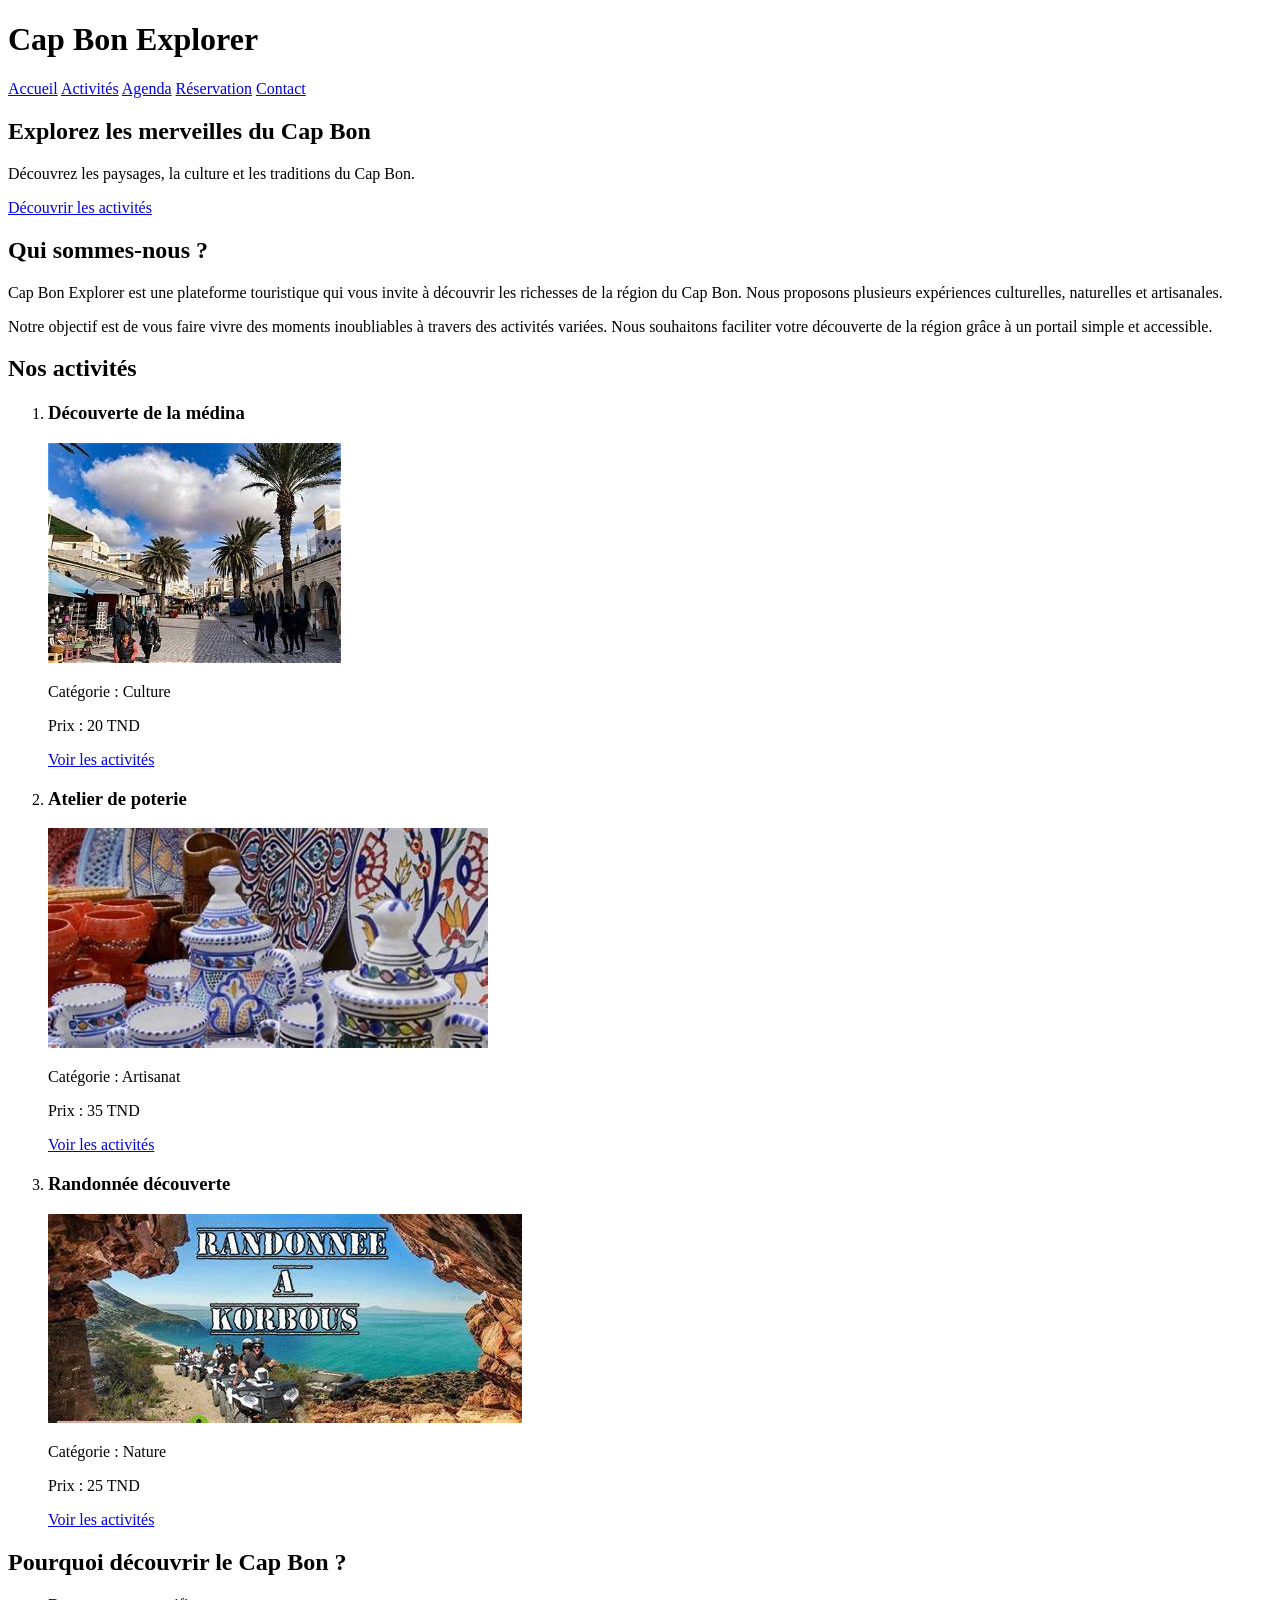
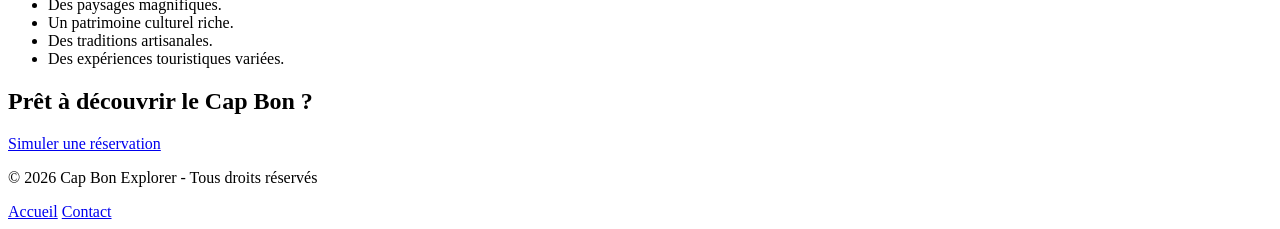
==== index.html @ 463ab06f "Initial commit" ====
<!DOCTYPE html>
<html lang="fr">
<head>
    <meta charset="UTF-8">
    <meta name="viewport" content="width=device-width, initial-scale=1.0">
    <title>Cap Bon Explorer - Accueil</title>
</head>

<body>

    <header>
        <h1>Cap Bon Explorer</h1>

        <nav>
            <a href="index.html">Accueil</a>
            <a href="activites.html">Activités</a>
            <a href="agenda.html">Agenda</a>
            <a href="reservation.html">Réservation</a>
            <a href="contact.html">Contact</a>
        </nav>
    </header>

    <main>

        <!-- Bannière -->
        <section>
            <h2>Explorez les merveilles du Cap Bon</h2>
            <p>Découvrez les paysages, la culture et les traditions du Cap Bon.</p>
            <a href="activites.html">Découvrir les activités</a>
        </section>

        <!-- Présentation -->
        <section>
            <h2>Qui sommes-nous ?</h2>

            <p>
                Cap Bon Explorer est une plateforme touristique
                qui vous invite à découvrir les richesses de la
                région du Cap Bon. Nous proposons plusieurs
                expériences culturelles, naturelles et artisanales.
            </p>

            <p>
                Notre objectif est de vous faire vivre des moments
                inoubliables à travers des activités variées.
                Nous souhaitons faciliter votre découverte de la
                région grâce à un portail simple et accessible.
            </p>
        </section>

        <!-- Activités -->
        <section>
            <h2>Nos activités</h2>
            <ol>
    <li>
        <article>
            <h3>Découverte de la médina</h3>
            <img src="images/medina.jpg" alt="Médina de Nabeul">
            <p>Catégorie : Culture</p>
            <p>Prix : 20 TND</p>
            <a href="activites.html">Voir les activités</a>
        </article>
    </li>

    <li>
        <article>
            <h3>Atelier de poterie</h3>
            <img src="images/poterie.jpg" alt="Atelier de poterie">
            <p>Catégorie : Artisanat</p>
            <p>Prix : 35 TND</p>
            <a href="activites.html">Voir les activités</a>
        </article>
    </li>

    <li>
        <article>
            <h3>Randonnée découverte</h3>
            <img src="images/randonnee.jpg" alt="Randonnée">
            <p>Catégorie : Nature</p>
            <p>Prix : 25 TND</p>
            <a href="activites.html">Voir les activités</a>
        </article>
    </li>
</ol>
        </section>

        <!-- Pourquoi le Cap Bon ? -->
        <section>
            <h2>Pourquoi découvrir le Cap Bon ?</h2>

            <ul>
                <li>Des paysages magnifiques.</li>
                <li>Un patrimoine culturel riche.</li>
                <li>Des traditions artisanales.</li>
                <li>Des expériences touristiques variées.</li>
            </ul>
        </section>

        <!-- Réservation -->
        <section>
            <h2>Prêt à découvrir le Cap Bon ?</h2>
            <a href="reservation.html">Simuler une réservation</a>
        </section>

    </main>

    <footer>
        <p>© 2026 Cap Bon Explorer - Tous droits réservés</p>

        <a href="index.html">Accueil</a>
        <a href="contact.html">Contact</a>
    </footer>

</body>
</html>
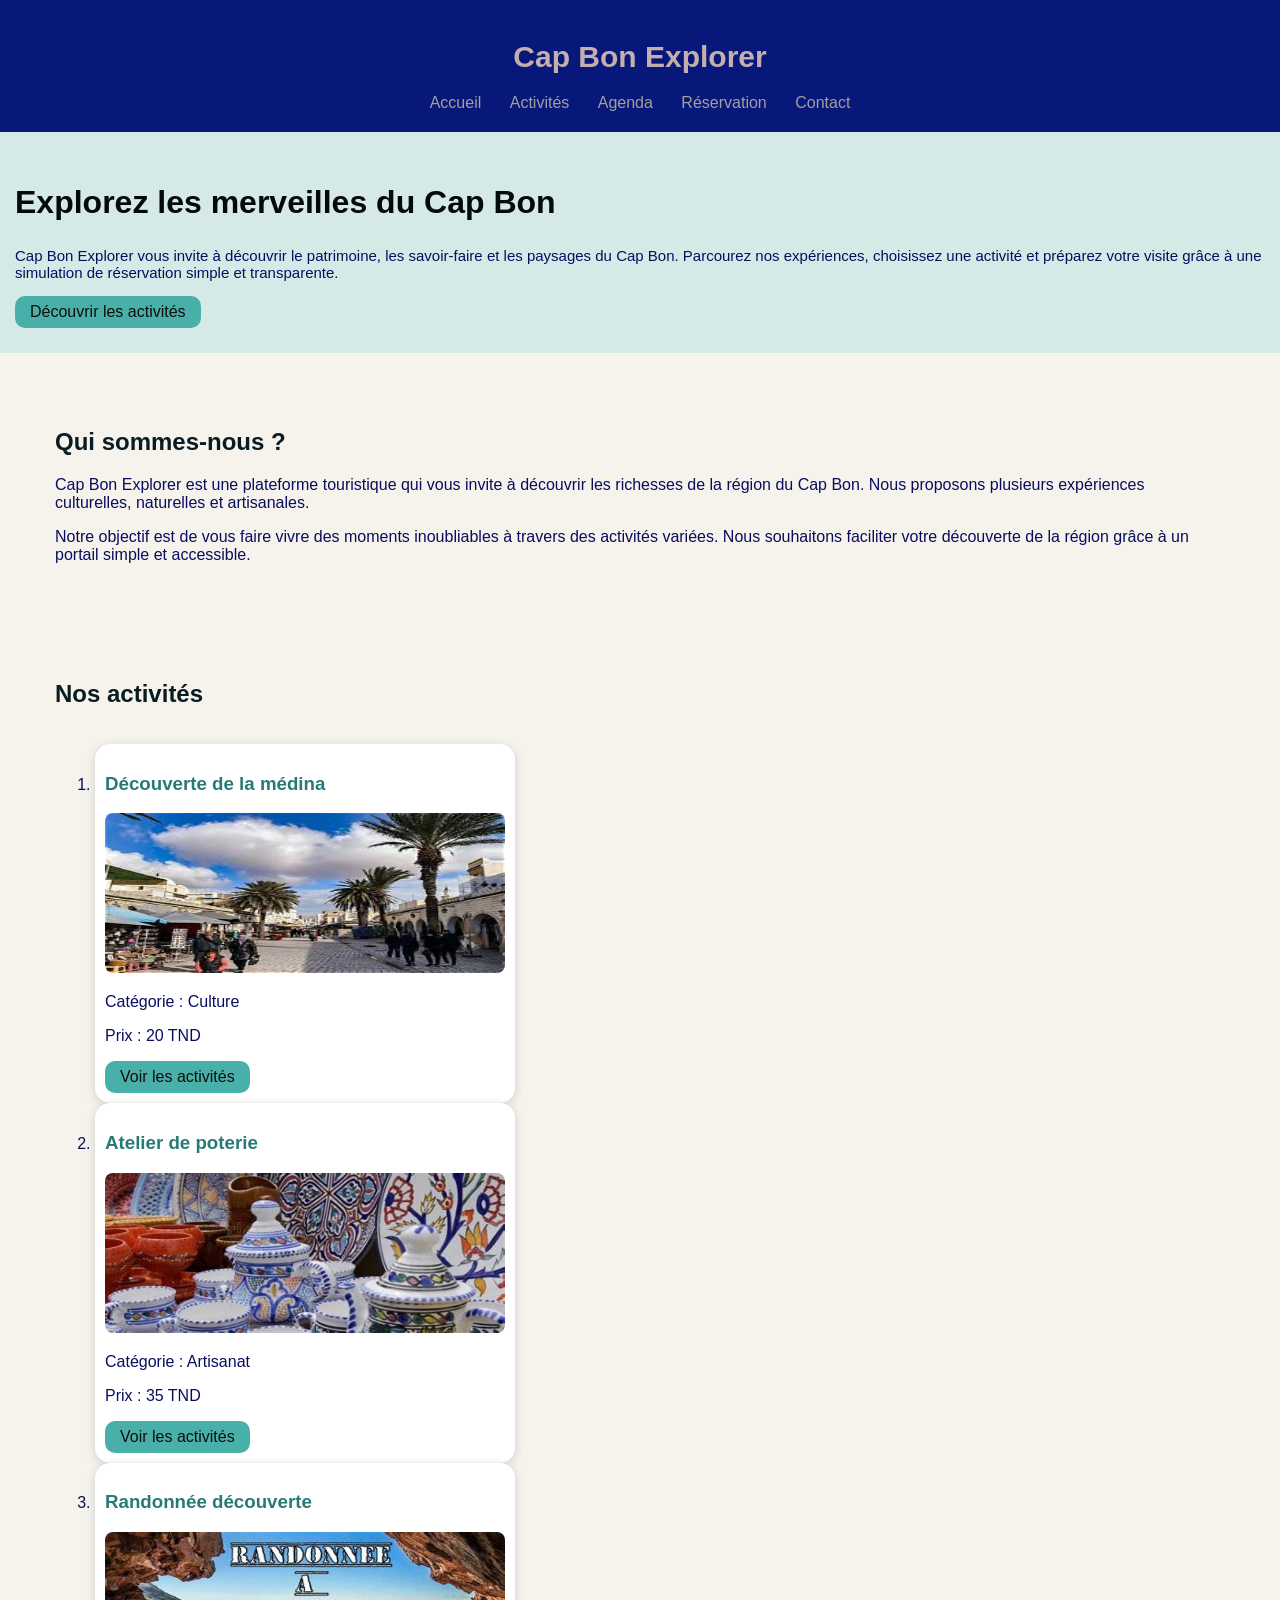
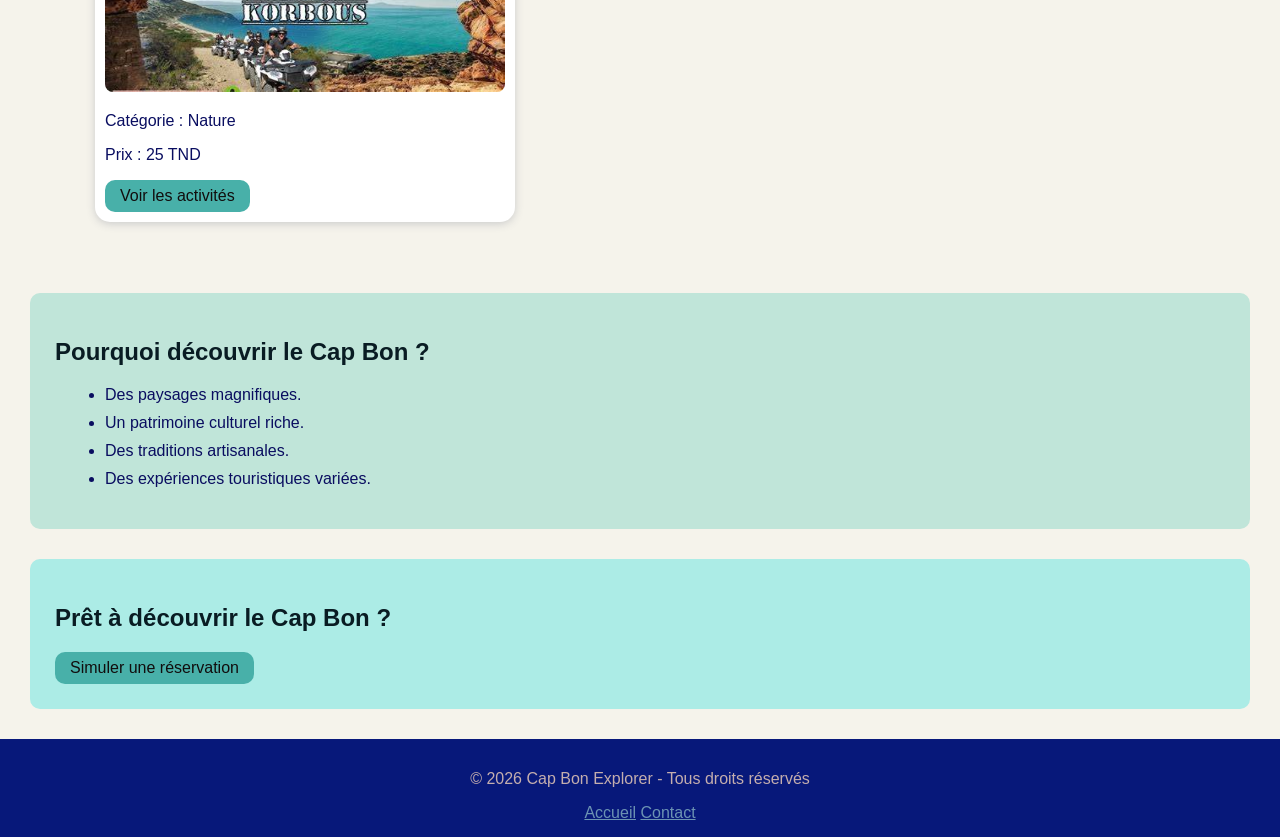
==== commit 6d42fd93: "added contact page" ====
--- a/index.html
+++ b/index.html
@@ -4,6 +4,7 @@
     <meta charset="UTF-8">
     <meta name="viewport" content="width=device-width, initial-scale=1.0">
     <title>Cap Bon Explorer - Accueil</title>
+    <link rel="stylesheet" href="css/style.css">
 </head>
 
 <body>
@@ -23,14 +24,20 @@
     <main>
 
         <!-- Bannière -->
-        <section>
-            <h2>Explorez les merveilles du Cap Bon</h2>
-            <p>Découvrez les paysages, la culture et les traditions du Cap Bon.</p>
+        <section id="ba">
+            <h2 class="texte">Explorez les merveilles du Cap Bon</h2>
+            <p>
+                Cap Bon Explorer vous invite à découvrir le patrimoine,
+                les savoir-faire et les paysages du Cap Bon.
+                Parcourez nos expériences, choisissez une activité
+                et préparez votre visite grâce à une simulation
+                de réservation simple et transparente.
+            </p>
             <a href="activites.html">Découvrir les activités</a>
         </section>
 
         <!-- Présentation -->
-        <section>
+        <section class="nous">
             <h2>Qui sommes-nous ?</h2>
 
             <p>
@@ -51,9 +58,10 @@
         <!-- Activités -->
         <section>
             <h2>Nos activités</h2>
+            <div class="cartes"> 
             <ol>
     <li>
-        <article>
+        <article class="car">
             <h3>Découverte de la médina</h3>
             <img src="images/medina.jpg" alt="Médina de Nabeul">
             <p>Catégorie : Culture</p>
@@ -63,7 +71,7 @@
     </li>
 
     <li>
-        <article>
+        <article class="car">
             <h3>Atelier de poterie</h3>
             <img src="images/poterie.jpg" alt="Atelier de poterie">
             <p>Catégorie : Artisanat</p>
@@ -73,7 +81,7 @@
     </li>
 
     <li>
-        <article>
+        <article class="car">
             <h3>Randonnée découverte</h3>
             <img src="images/randonnee.jpg" alt="Randonnée">
             <p>Catégorie : Nature</p>
@@ -82,10 +90,11 @@
         </article>
     </li>
 </ol>
+</div>
         </section>
 
         <!-- Pourquoi le Cap Bon ? -->
-        <section>
+        <section class="pour">
             <h2>Pourquoi découvrir le Cap Bon ?</h2>
 
             <ul>
@@ -97,7 +106,7 @@
         </section>
 
         <!-- Réservation -->
-        <section>
+        <section class="reservation">
             <h2>Prêt à découvrir le Cap Bon ?</h2>
             <a href="reservation.html">Simuler une réservation</a>
         </section>
--- a/css/style.css
+++ b/css/style.css
@@ -0,0 +1,547 @@
+
+body {
+    margin: 0;
+    font-family: Arial, sans-serif;
+    background-color: #f5f3eb;
+    color: #090d60;
+}
+
+
+header {
+    background-color: #07187a;
+    color: rgb(196, 174, 174);
+    text-align: center;
+    padding: 20px;
+}
+
+header h1 {
+    font-size: 30px;
+    margin-bottom: 5px;
+}
+nav {
+    margin-top: 20px;
+}
+nav a {
+    color: rgb(163, 159, 159);
+    text-decoration: none;
+    margin: 12px;
+    font-size: 16px;
+}
+
+nav a:hover {
+    color: #16c6b1;
+}
+
+#ba {
+    background-color: #d5e9e7;
+    text-align: left;
+    padding: 25px 15px;
+    margin: 0;
+}
+
+#ba h2 {
+    color: #04090b;
+    font-size: 32px;
+}
+
+#ba p {
+    font-size: 15px;
+    margin-bottom: 15px;
+}
+
+/* Boutons */
+
+section a {
+    display: inline-block;
+    background-color: #48b0a9;
+    color: rgb(17, 13, 13);
+    padding: 7px 15px;
+    text-decoration: none;
+    border-radius: 10px;
+}
+
+section a:hover {
+    background-color: #21a6d6;
+}
+section {
+    margin: 30px;
+    padding: 25px;
+}
+
+section h2 {
+    color: #091c23;
+}
+
+.cartes {
+    display: flex;
+    justify-content: left;
+    
+}
+
+.car {
+    background-color: white;
+    width: 400px;
+    padding: 10px;
+    border-radius: 15px;
+    text-align: left;
+    box-shadow: 0 2px 8px #cccccc;
+    transition: 0.3s;
+}
+
+.car:hover {
+    transform: translateY(-5px);
+}
+
+.car img {
+    width: 100%;
+    height: 160px;
+    border-radius: 8px;
+}
+
+.car h3 {
+    color: #287a75;
+}
+
+
+
+.pour {
+    background-color: #c0e5d9;
+    border-radius: 10px;
+}
+
+.pour li {
+    margin: 10px;
+}
+.reservation {
+    text-align:left;
+    background-color: #acece6;
+    border-radius: 10px;
+}
+
+footer {
+    background-color: #07187a;
+    color: rgb(196, 174, 174);
+    text-align: center;
+    padding: 15px;
+}
+
+footer a {
+    color: #6c93b3;
+}
+/*page reservation*/
+/* PAGE RESERVATION */
+
+.reservation main {
+    width: 95%;
+    max-width: 900px;
+    margin: 20px auto;
+    color: #07181e;
+    font-family: Arial, sans-serif;
+}
+
+.reservation main h2 {
+    text-align: left;
+    margin-bottom: 10px;
+    font-size:30px;
+}
+
+.reservation main p {
+    text-align: left;
+    color: #160894;
+    margin-bottom: 25px;
+}
+
+.reservation main form {
+    background-color: rgba(244, 240, 240, 0.916);
+    padding: 30px;
+    border-radius: 12px;
+    box-shadow: 0 3px 12px rgba(0,0,0,0.1);
+}
+
+.reservation main label {
+    display: block;
+    margin-top: 15px;
+    margin-bottom: 7px;
+    font-weight: bold;
+}
+
+.reservation main input,
+.reservation main select,
+.reservation main textarea {
+    width: 100%;
+    padding: 12px;
+    border: 1px solid #ccc;
+    border-radius: 6px;
+    box-sizing: border-box;
+    font-size: 15px;
+}
+
+.reservation main textarea {
+    height: 100px;
+}
+
+.reservation main .prix {
+    background-color: #e5f1ed;
+    padding: 15px;
+    margin-top: 20px;
+    border-radius: 8px;
+    text-align: center;
+}
+
+.reservation main button {
+    width: 100%;
+    margin-top: 25px;
+    padding: 13px;
+    background-color: #287a75;
+    color: white;
+    border: none;
+    border-radius: 6px;
+    cursor: pointer;
+}
+
+.reservation main button:hover {
+    background-color: #164e63;
+}
+
+/* PAGE ACTIVITES */
+
+.activites {
+    width: 95%;
+    max-width: 1100px;
+    margin: 40px auto;
+    color: #173642;
+    font-family: Arial, sans-serif;
+}
+#dec {
+    background-color: #d5e9e7;
+    text-align: left;
+    padding: 25px 15px;
+    margin: 0;
+    margin-bottom: 10px;
+    border-radius: 15px;
+}
+.activites h2 {
+    text-align:left;
+    margin-bottom: 15px;
+    color: #0e2b35;
+}
+
+.activites p {
+    text-align: left;
+    color: #161111;
+
+}
+
+
+#rech {
+    background-color: #d5e9e7;
+    text-align: left;
+    padding: 25px 15px;
+    margin: 0;
+    border-radius: 15px;
+}
+.activites input,
+.activites select {
+    padding: 12px;
+    border: 1px solid #ccc;
+    border-radius: 6px;
+    margin: 10px 5px;
+    font-size: 15px;
+}
+
+.activites input:focus,
+.activites select:focus {
+    outline: none;
+    border-color: #287a75;
+}
+
+/* CARTES */
+
+.activites .cartes {
+    display: flex;
+    flex-direction: column;
+    gap: 20px;
+    width: 85%;
+    max-width: 650px;
+    margin: 30px auto;
+}
+
+.activites .carte {
+    display: block;
+    background-color: white;
+    padding: 20px;
+    border-radius: 20px;
+    box-shadow: 0 3px 12px rgba(0,0,0,0.12);
+}
+
+
+.activites .carte h3 {
+    color: #287a75;
+    font-size: 23px;
+    margin-bottom: 20px;
+}
+
+
+
+.activites .carte img {
+    width: 100%;
+    height: 200px;
+    object-fit: cover;
+    border-radius: 10px;
+}
+
+
+
+.activites .carte p {
+    text-align: left;
+    color: #164e63;
+    font-size: 18px;
+    margin: 15px 0;
+}
+/* BOUTON */
+
+.activites .carte button,
+.activites .carte a {
+    display: inline-block;
+    background-color: #287a75;
+    color: white;
+    padding: 10px 18px;
+    border: none;
+    border-radius: 6px;
+    text-decoration: none;
+    cursor: pointer;
+    margin-top: 10px;
+}
+
+.activites .carte button:hover,
+.activites .carte a:hover {
+    background-color: #164e63;
+}
+
+/* PAGE AGENDA */
+
+.agenda {
+    width: 90%;
+    max-width: 1100px;
+    margin: 40px auto;
+    color: #164e63;
+    font-family: Arial, sans-serif;
+}
+#ag {
+    background-color: #d5e9e7;
+    text-align: left;
+    padding: 25px 15px;
+    margin: 0;
+    border-radius: 15px;
+}
+
+.agenda h2 {
+    text-align:left;
+    color: #0b1f26;
+    margin-bottom: 15px;
+}
+
+.agenda p {
+    text-align: left;
+    color: #0d0a0a;
+    margin-bottom: 30px;
+}
+
+
+caption{
+    color: #0b0f28;
+    font-size: 20px;
+    font-family: Verdana, Geneva, Tahoma, sans-serif;
+}
+
+.agenda .tab {
+    width: 100%;
+    overflow-x: auto;
+    background-color: #d5e9e7;
+    
+    padding: 15px;
+    border-radius: 12px;
+    box-shadow: 0 3px 12px rgba(4, 2, 2, 0.1);
+}
+
+.agenda table {
+    width: 95%;
+    border-collapse: collapse;
+    border-radius: 15px;
+    background-color: rgba(255, 234, 234, 0.892);
+}
+
+.agenda th {
+    background-color: #45a49e;
+    color: rgb(16, 4, 4);
+    padding: 15px;
+    text-align: center;
+}
+
+.agenda td {
+    padding: 15px;
+    text-align: center;
+    border-bottom: 1px solid #1e0b0b;
+    color: #07171e;
+}
+
+
+
+.agenda tbody tr:hover {
+    background-color: #2ca195;
+}
+
+
+
+.agenda .prochaines {
+    margin-top: 40px;
+    padding: 25px;
+    background-color: #d5e9e7;
+;
+    border-radius: 12px;
+    box-shadow: 0 3px 10px rgba(0,0,0,0.1);
+}
+
+.agenda .prochaines h2 {
+    color: #08100f;
+    margin-bottom: 20px;
+}
+
+.agenda .prochaines a {
+    display: inline-block;
+    margin: 10px;
+    padding: 12px 20px;
+    background-color: #1f7887;
+    color: white;
+    text-decoration: none;
+    border-radius: 8px;
+    transition: 0.3s;
+}
+
+.agenda .prochaines a:hover {
+    background-color: #104b61;
+}
+
+
+
+.contact {
+    width: 90%;
+    max-width: 1000px;
+    margin: 40px auto;
+    font-family: Arial, sans-serif;
+    color: #000000;
+}
+
+.contact h2 {
+    text-align: center;
+    color: #050708;
+    margin-bottom: 30px;
+}
+
+.contact h3 {
+    color: #090c0c;
+    margin-bottom: 20px;
+}
+
+
+.contact section {
+    background-color: #c6ede9;
+    padding: 25px;
+    margin-bottom: 25px;
+    border-radius: 15px;
+    box-shadow: 0 3px 10px rgba(0, 0, 0, 0.1);
+}
+
+.contact p {
+    color: #0f0c0c;
+    line-height: 1.8;
+}
+
+
+
+.contact ul {
+    line-height: 2;
+    color: #0d0a0a;
+}
+
+
+
+.contact img {
+    width: 100%;
+    max-width: 600px;
+    height: 250px;
+    object-fit: cover;
+    display: block;
+    margin: 20px auto;
+    border-radius: 12px;
+}
+
+
+
+
+
+.contact summary {
+    color: #0c0e10;
+    font-weight: bold;
+    cursor: pointer;
+}
+
+.contact details p {
+    margin-top: 12px;
+}
+
+
+
+.contact form {
+    background-color: rgba(211, 249, 250, 0.916);
+    padding: 30px;
+    border-radius: 12px;
+    box-shadow: 0 3px 12px rgba(0,0,0,0.1);
+}
+
+.contact label {
+    display: block;
+    margin-top: 15px;
+    margin-bottom: 7px;
+    font-weight: bold;
+}
+
+.contact input,
+.contact textarea {
+    width: 100%;
+    padding: 12px;
+    border: 1px solid #ccc;
+    border-radius: 7px;
+    box-sizing: border-box;
+    font-size: 15px;
+}
+
+.contact input:focus,
+.contact textarea:focus {
+    outline: none;
+    border-color: #287a75;
+}
+
+.contact textarea {
+    height: 120px;
+}
+
+
+
+.contact button {
+    background-color: #49b3a9;
+    color: white;
+    border: none;
+    padding: 12px 25px;
+    margin-top: 20px;
+    border-radius: 8px;
+    font-size: 16px;
+    cursor: pointer;
+    transition: 0.3s;
+    
+}
+
+.contact button:hover {
+    background-color: #18556b;
+}
+
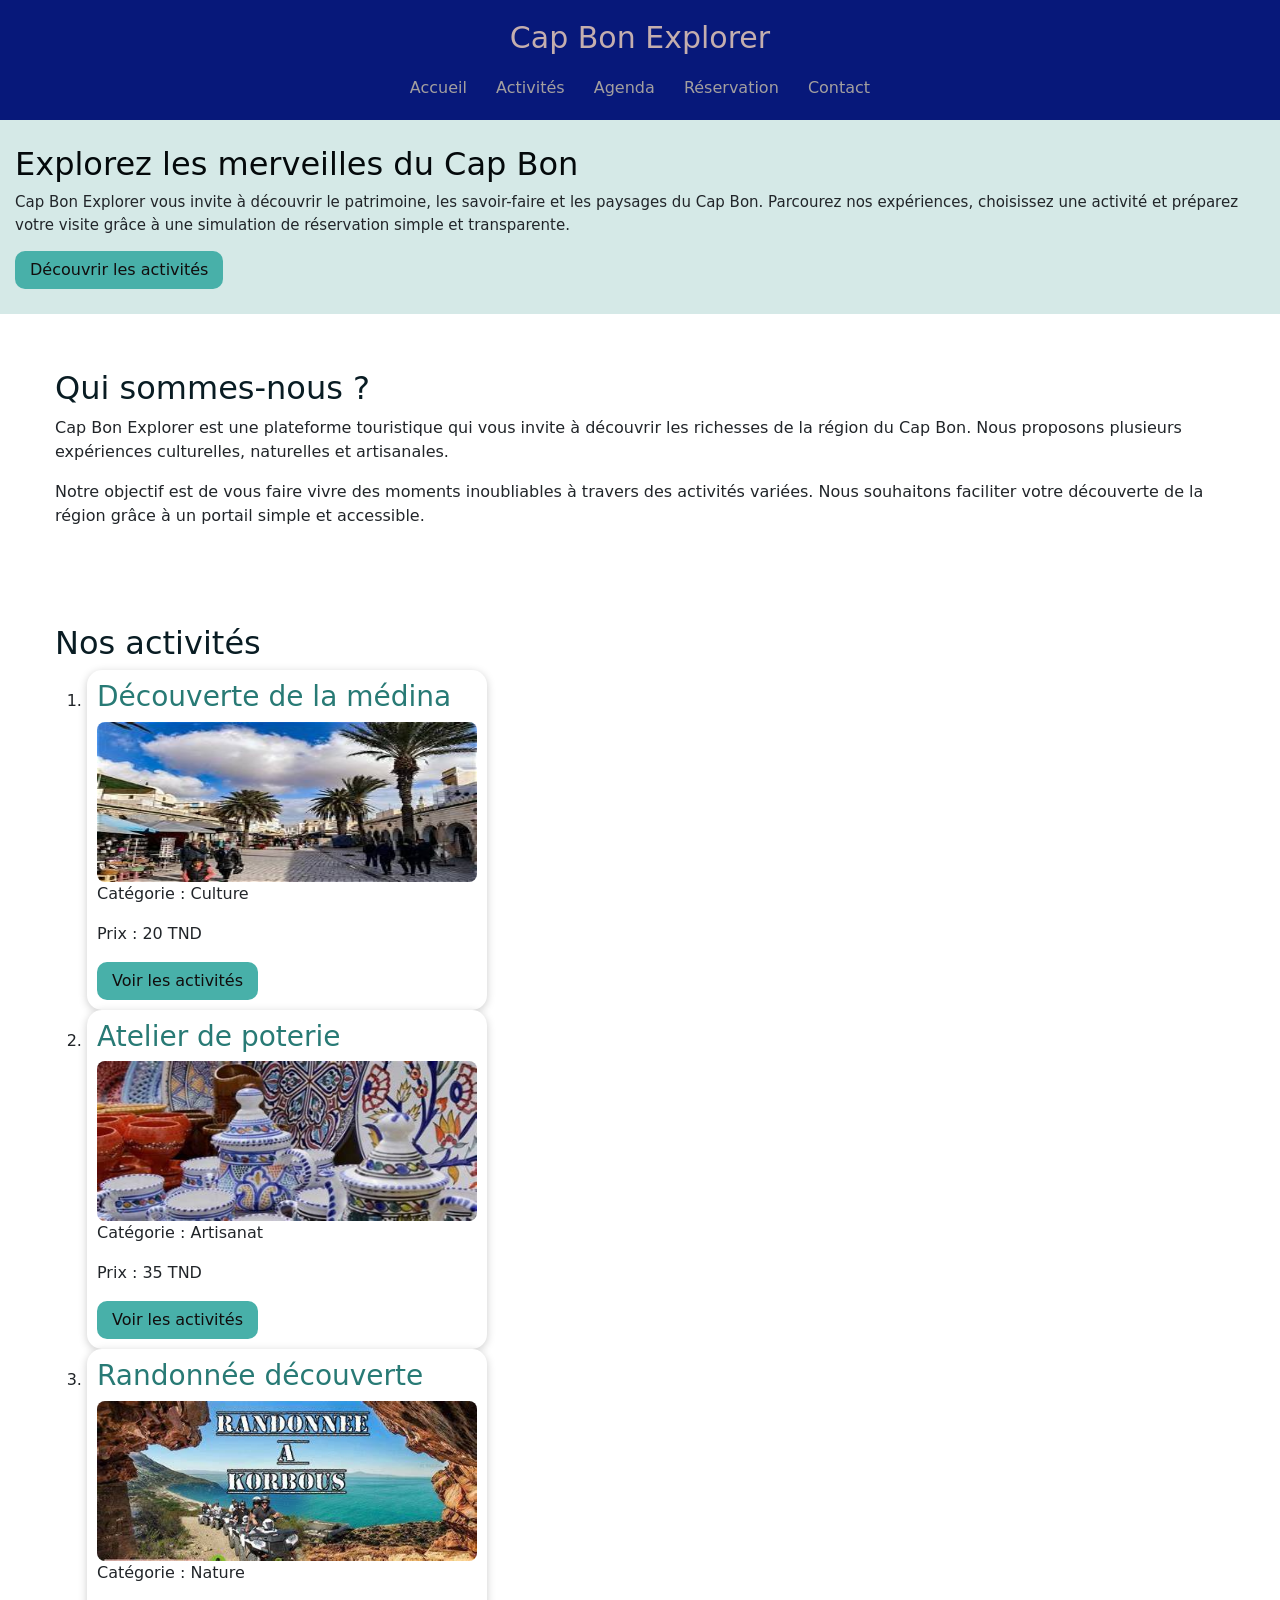
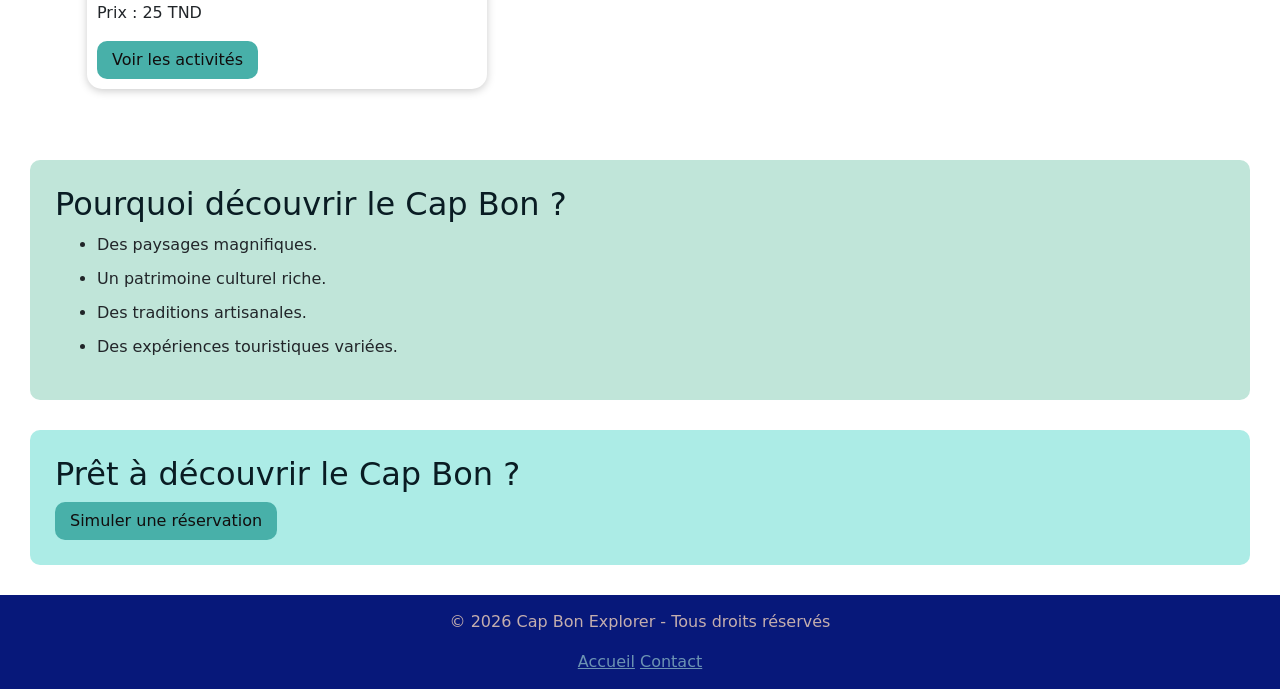
==== commit c93861f7: "added contact page" ====
--- a/index.html
+++ b/index.html
@@ -5,6 +5,7 @@
     <meta name="viewport" content="width=device-width, initial-scale=1.0">
     <title>Cap Bon Explorer - Accueil</title>
     <link rel="stylesheet" href="css/style.css">
+    <link rel="stylesheet" href="css/bootstrap.min.css">
 </head>
 
 <body>
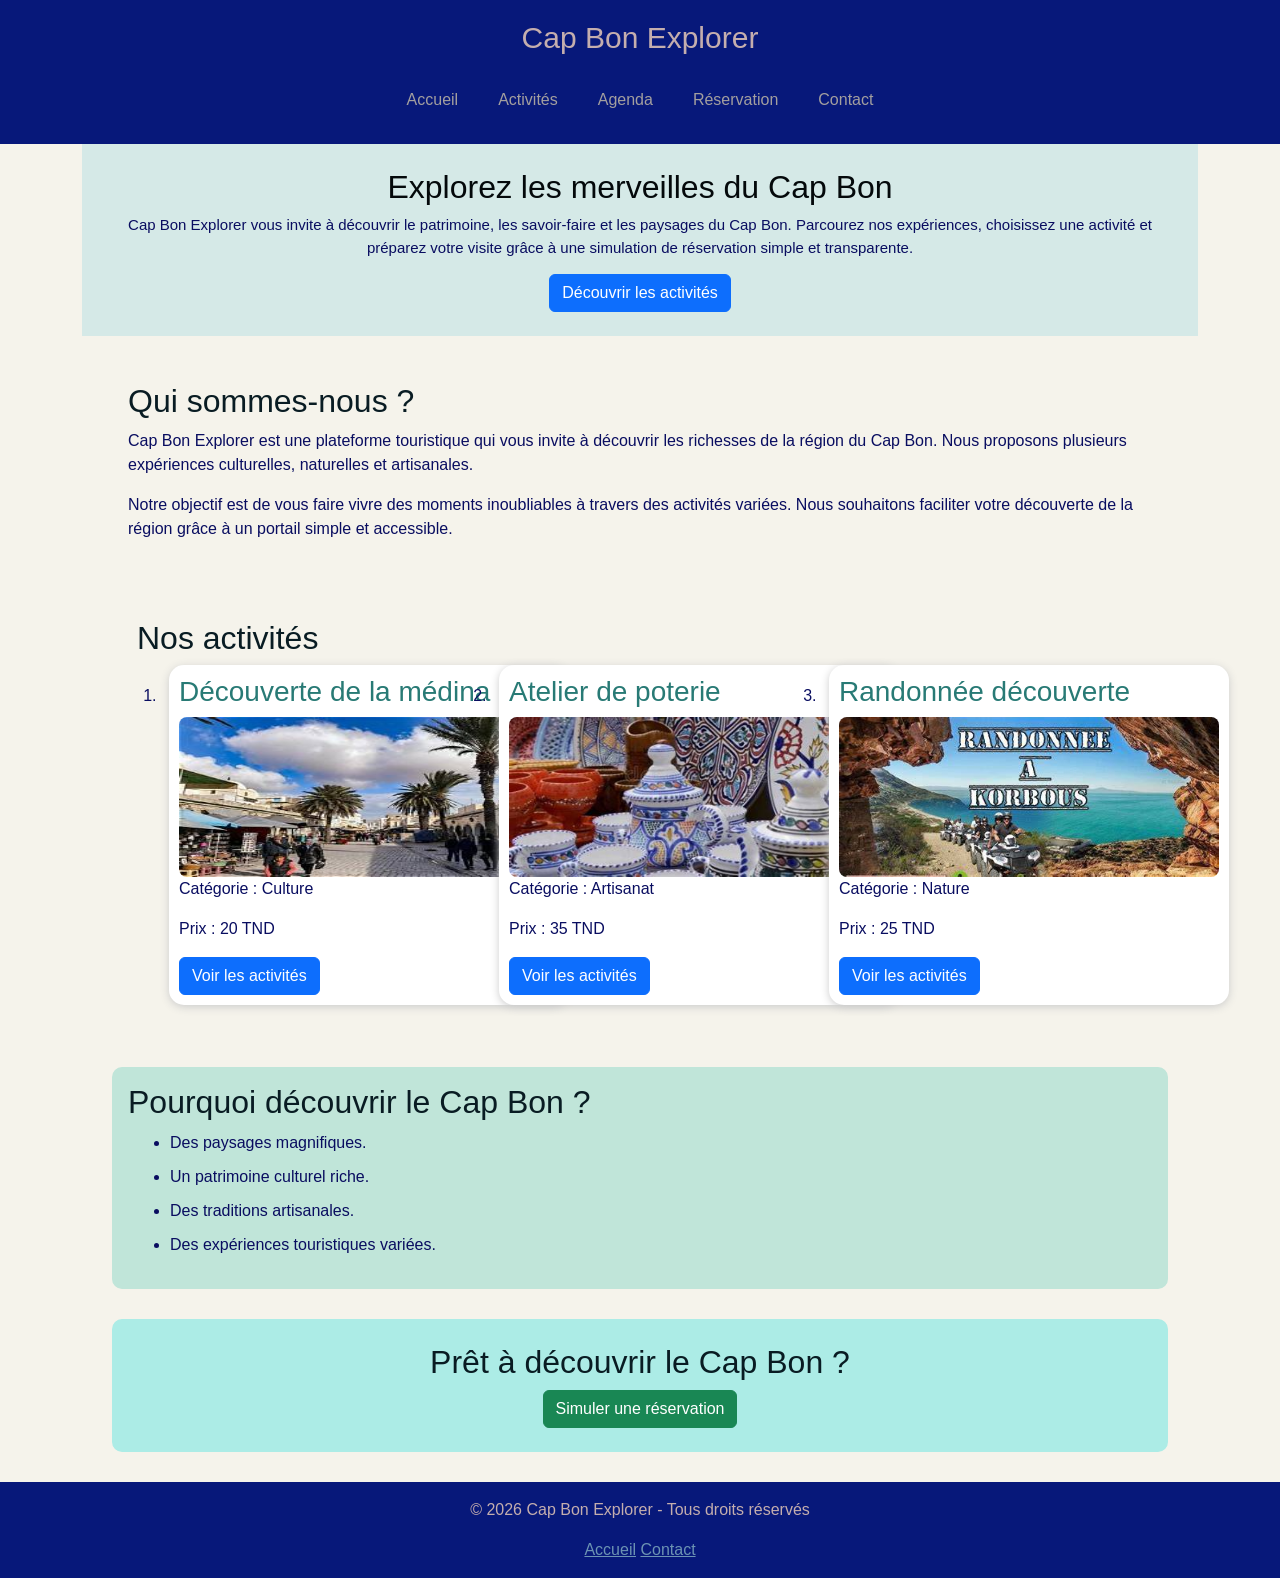
==== commit eaa30583: "added contact page" ====
--- a/index.html
+++ b/index.html
@@ -1,19 +1,21 @@
+
 <!DOCTYPE html>
 <html lang="fr">
 <head>
     <meta charset="UTF-8">
     <meta name="viewport" content="width=device-width, initial-scale=1.0">
     <title>Cap Bon Explorer - Accueil</title>
+
+    <link rel="stylesheet" href="css/bootstrap.min.css">
     <link rel="stylesheet" href="css/style.css">
-    <link rel="stylesheet" href="css/bootstrap.min.css">
 </head>
 
 <body>
 
-    <header>
+    <header class="text-center">
         <h1>Cap Bon Explorer</h1>
 
-        <nav>
+        <nav class="d-flex justify-content-center flex-wrap gap-3">
             <a href="index.html">Accueil</a>
             <a href="activites.html">Activités</a>
             <a href="agenda.html">Agenda</a>
@@ -22,10 +24,10 @@
         </nav>
     </header>
 
-    <main>
+    <main class="container">
 
         <!-- Bannière -->
-        <section id="ba">
+        <section id="ba" class="p-4 text-center">
             <h2 class="texte">Explorez les merveilles du Cap Bon</h2>
             <p>
                 Cap Bon Explorer vous invite à découvrir le patrimoine,
@@ -34,11 +36,14 @@
                 et préparez votre visite grâce à une simulation
                 de réservation simple et transparente.
             </p>
-            <a href="activites.html">Découvrir les activités</a>
+
+            <a href="activites.html" class="btn btn-primary">
+                Découvrir les activités
+            </a>
         </section>
 
         <!-- Présentation -->
-        <section class="nous">
+        <section class="nous p-3">
             <h2>Qui sommes-nous ?</h2>
 
             <p>
@@ -57,45 +62,54 @@
         </section>
 
         <!-- Activités -->
-        <section>
+        <section class="py-3">
             <h2>Nos activités</h2>
-            <div class="cartes"> 
-            <ol>
-    <li>
-        <article class="car">
-            <h3>Découverte de la médina</h3>
-            <img src="images/medina.jpg" alt="Médina de Nabeul">
-            <p>Catégorie : Culture</p>
-            <p>Prix : 20 TND</p>
-            <a href="activites.html">Voir les activités</a>
-        </article>
-    </li>
 
-    <li>
-        <article class="car">
-            <h3>Atelier de poterie</h3>
-            <img src="images/poterie.jpg" alt="Atelier de poterie">
-            <p>Catégorie : Artisanat</p>
-            <p>Prix : 35 TND</p>
-            <a href="activites.html">Voir les activités</a>
-        </article>
-    </li>
+            <div class="cartes">
+                <ol class="row g-3">
 
-    <li>
-        <article class="car">
-            <h3>Randonnée découverte</h3>
-            <img src="images/randonnee.jpg" alt="Randonnée">
-            <p>Catégorie : Nature</p>
-            <p>Prix : 25 TND</p>
-            <a href="activites.html">Voir les activités</a>
-        </article>
-    </li>
-</ol>
-</div>
+                    <li class="col-12 col-md-6 col-lg-4">
+                        <article class="car h-100">
+                            <h3>Découverte de la médina</h3>
+                            <img src="images/medina.jpg" alt="Médina de Nabeul">
+                            <p>Catégorie : Culture</p>
+                            <p>Prix : 20 TND</p>
+                            <a href="activites.html" class="btn btn-primary">
+                                Voir les activités
+                            </a>
+                        </article>
+                    </li>
+                   
+                    <li class="col-12 col-md-6 col-lg-4">
+                        <article class="car h-100">
+                            <h3>Atelier de poterie</h3>
+                            <img src="images/poterie.jpg" alt="Atelier de poterie">
+                            <p>Catégorie : Artisanat</p>
+                            <p>Prix : 35 TND</p>
+                            <a href="activites.html" class="btn btn-primary">
+                                Voir les activités
+                            </a>
+                        </article>
+                    </li>
+                   
+                    <li class="col-12 col-md-6 col-lg-4">
+                        <article class="car h-100">
+                            <h3>Randonnée découverte</h3>
+                            <img src="images/randonnee.jpg" alt="Randonnée">
+                            <p>Catégorie : Nature</p>
+                            <p>Prix : 25 TND</p>
+                            <a href="activites.html" class="btn btn-primary">
+                                Voir les activités
+                            </a>
+                        </article>
+                    </li>
+
+                </ol>
+            </div>
         </section>
 
         <!-- Pourquoi le Cap Bon ? -->
-        <section class="pour">
+        <section class="pour p-3">
             <h2>Pourquoi découvrir le Cap Bon ?</h2>
 
             <ul>
@@ -107,19 +121,23 @@
         </section>
 
         <!-- Réservation -->
-        <section class="reservation">
+        <section class="reservation p-4 text-center">
             <h2>Prêt à découvrir le Cap Bon ?</h2>
-            <a href="reservation.html">Simuler une réservation</a>
+
+            <a href="reservation.html" class="btn btn-success">
+                Simuler une réservation
+            </a>
         </section>
 
     </main>
 
-    <footer>
+    <footer class="text-center p-3">
         <p>© 2026 Cap Bon Explorer - Tous droits réservés</p>
 
         <a href="index.html">Accueil</a>
         <a href="contact.html">Contact</a>
     </footer>
 
+    <script src="js/bootstrap.bundle.min.js"></script>
 </body>
 </html>
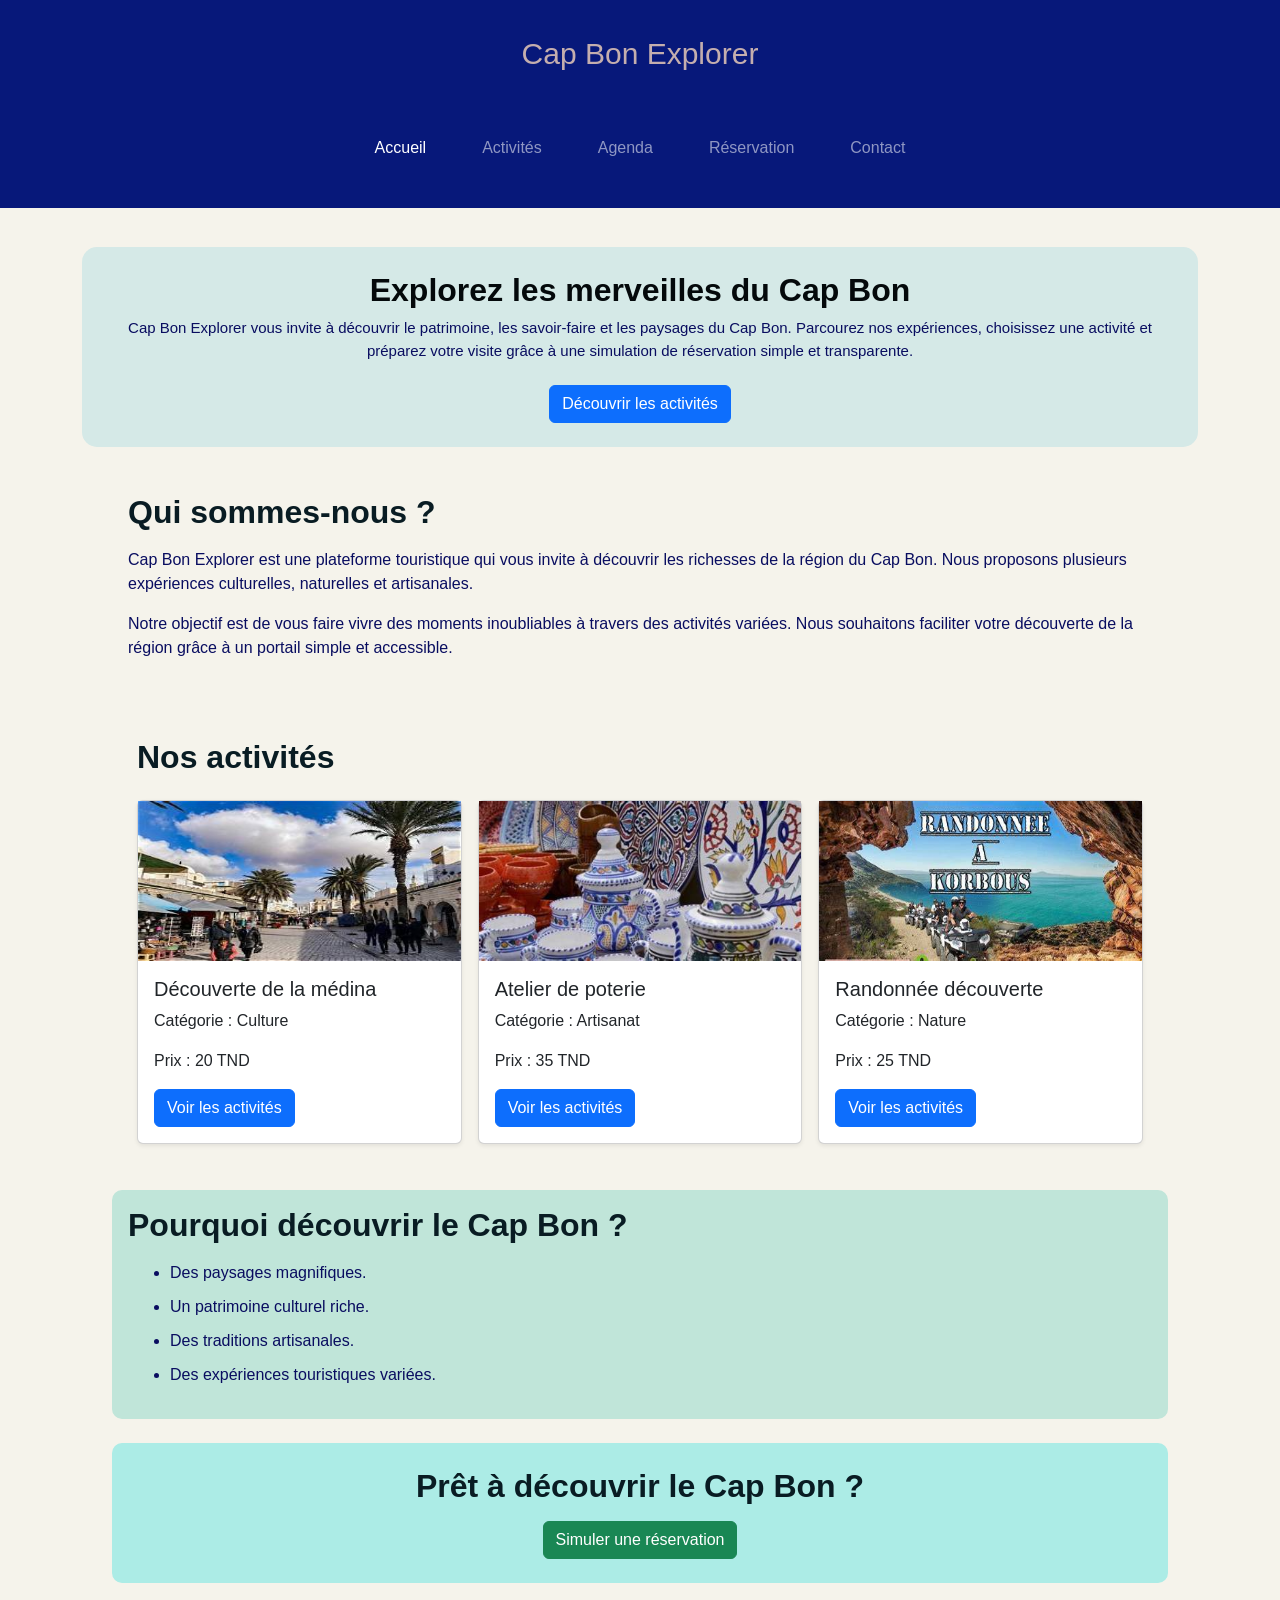
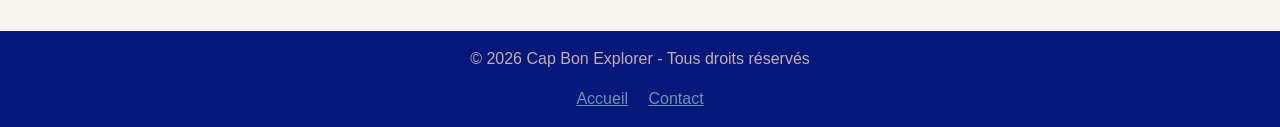
==== commit 64964aad: "added contact page" ====
--- a/index.html
+++ b/index.html
@@ -13,23 +13,67 @@
 <body>
 
     <header class="text-center">
-        <h1>Cap Bon Explorer</h1>
-
-        <nav class="d-flex justify-content-center flex-wrap gap-3">
-            <a href="index.html">Accueil</a>
-            <a href="activites.html">Activités</a>
-            <a href="agenda.html">Agenda</a>
-            <a href="reservation.html">Réservation</a>
-            <a href="contact.html">Contact</a>
+
+        <h1 class="py-3 mb-0">Cap Bon Explorer</h1>
+
+        <!-- Navbar responsive -->
+        <nav class="navbar navbar-expand-lg navbar-dark">
+
+            <div class="container">
+
+                <button class="navbar-toggler" type="button"
+                    data-bs-toggle="collapse"
+                    data-bs-target="#menuPrincipal"
+                    aria-controls="menuPrincipal"
+                    aria-expanded="false"
+                    aria-label="Afficher le menu">
+
+                    <span class="navbar-toggler-icon"></span>
+                </button>
+
+                <div class="collapse navbar-collapse justify-content-center"
+                    id="menuPrincipal">
+
+                    <ul class="navbar-nav gap-lg-3">
+
+                        <li class="nav-item">
+                            <a class="nav-link active" href="index.html">Accueil</a>
+                        </li>
+
+                        <li class="nav-item">
+                            <a class="nav-link" href="activites.html">Activités</a>
+                        </li>
+
+                        <li class="nav-item">
+                            <a class="nav-link" href="agenda.html">Agenda</a>
+                        </li>
+
+                        <li class="nav-item">
+                            <a class="nav-link" href="reservation.html">Réservation</a>
+                        </li>
+
+                        <li class="nav-item">
+                            <a class="nav-link" href="contact.html">Contact</a>
+                        </li>
+
+                    </ul>
+
+                </div>
+
+            </div>
+
         </nav>
+
     </header>
 
-    <main class="container">
+    <main class="container py-4">
 
         <!-- Bannière -->
-        <section id="ba" class="p-4 text-center">
-            <h2 class="texte">Explorez les merveilles du Cap Bon</h2>
-            <p>
+        <section id="ba" class="p-4 text-center mb-4">
+
+            <h2 class="texte fw-bold">Explorez les merveilles du Cap Bon</h2>
+
+            <p class="lead">
                 Cap Bon Explorer vous invite à découvrir le patrimoine,
                 les savoir-faire et les paysages du Cap Bon.
                 Parcourez nos expériences, choisissez une activité
@@ -37,14 +81,16 @@
                 de réservation simple et transparente.
             </p>
 
-            <a href="activites.html" class="btn btn-primary">
+            <a href="activites.html" class="btn btn-primary mt-2">
                 Découvrir les activités
             </a>
+
         </section>
 
         <!-- Présentation -->
-        <section class="nous p-3">
-            <h2>Qui sommes-nous ?</h2>
+        <section class="nous p-3 mb-4">
+
+            <h2 class="fw-bold mb-3">Qui sommes-nous ?</h2>
 
             <p>
                 Cap Bon Explorer est une plateforme touristique
@@ -59,58 +105,100 @@
                 Nous souhaitons faciliter votre découverte de la
                 région grâce à un portail simple et accessible.
             </p>
+
         </section>
 
         <!-- Activités -->
         <section class="py-3">
-            <h2>Nos activités</h2>
-
-            <div class="cartes">
-                <ol class="row g-3">
-
-                    <li class="col-12 col-md-6 col-lg-4">
-                        <article class="car h-100">
-                            <h3>Découverte de la médina</h3>
-                            <img src="images/medina.jpg" alt="Médina de Nabeul">
-                            <p>Catégorie : Culture</p>
-                            <p>Prix : 20 TND</p>
-                            <a href="activites.html" class="btn btn-primary">
+
+            <h2 class="fw-bold mb-4">Nos activités</h2>
+
+            <div class="row g-3">
+
+                <!-- Carte 1 -->
+                <div class="col-12 col-md-6 col-lg-4">
+
+                    <article class="card h-100 shadow-sm">
+
+                        <img src="images/medina.jpg" alt="Médina de Nabeul" class="img-fluid w-100 imgform">
+                        <div class="card-body d-flex flex-column">
+
+                            <h3 class="card-title h5">Découverte de la médina</h3>
+
+                            <p class="card-text">Catégorie : Culture</p>
+
+                            <p class="card-text">Prix : 20 TND</p>
+
+                            <a href="activites.html"
+                                class="btn btn-primary mt-auto align-self-start">
                                 Voir les activités
                             </a>
-                        </article>
-                    </li>
-                   
-                    <li class="col-12 col-md-6 col-lg-4">
-                        <article class="car h-100">
-                            <h3>Atelier de poterie</h3>
-                            <img src="images/poterie.jpg" alt="Atelier de poterie">
-                            <p>Catégorie : Artisanat</p>
-                            <p>Prix : 35 TND</p>
-                            <a href="activites.html" class="btn btn-primary">
+
+                        </div>
+
+                    </article>
+
+                </div>
+
+                <!-- Carte 2 -->
+                <div class="col-12 col-md-6 col-lg-4">
+
+                    <article class="card h-100 shadow-sm">
+
+                        <img src="images/poterie.jpg" alt="Médina de Nabeul" class="img-fluid w-100 imgform">
+                        <div class="card-body d-flex flex-column">
+
+                            <h3 class="card-title h5">Atelier de poterie</h3>
+
+                            <p class="card-text">Catégorie : Artisanat</p>
+
+                            <p class="card-text">Prix : 35 TND</p>
+
+                            <a href="activites.html"
+                                class="btn btn-primary mt-auto align-self-start">
                                 Voir les activités
                             </a>
-                        </article>
-                    </li>
-                   
-                    <li class="col-12 col-md-6 col-lg-4">
-                        <article class="car h-100">
-                            <h3>Randonnée découverte</h3>
-                            <img src="images/randonnee.jpg" alt="Randonnée">
-                            <p>Catégorie : Nature</p>
-                            <p>Prix : 25 TND</p>
-                            <a href="activites.html" class="btn btn-primary">
+
+                        </div>
+
+                    </article>
+
+                </div>
+
+                <!-- Carte 3 -->
+                <div class="col-12 col-md-6 col-lg-4">
+
+                    <article class="card h-100 shadow-sm">
+
+                        <img src="images/randonnee.jpg" alt="Médina de Nabeul" class="img-fluid w-100 imgform">
+
+                        <div class="card-body d-flex flex-column">
+
+                            <h3 class="card-title h5">Randonnée découverte</h3>
+
+                            <p class="card-text">Catégorie : Nature</p>
+
+                            <p class="card-text">Prix : 25 TND</p>
+
+                            <a href="activites.html"
+                                class="btn btn-primary mt-auto align-self-start">
                                 Voir les activités
                             </a>
-                        </article>
-                    </li>
-
-                </ol>
+
+                        </div>
+
+                    </article>
+
+                </div>
+
             </div>
+
         </section>
 
         <!-- Pourquoi le Cap Bon ? -->
-        <section class="pour p-3">
-            <h2>Pourquoi découvrir le Cap Bon ?</h2>
+        <section class="pour p-3 my-4">
+
+            <h2 class="fw-bold mb-3">Pourquoi découvrir le Cap Bon ?</h2>
 
             <ul>
                 <li>Des paysages magnifiques.</li>
@@ -118,26 +206,32 @@
                 <li>Des traditions artisanales.</li>
                 <li>Des expériences touristiques variées.</li>
             </ul>
+
         </section>
 
         <!-- Réservation -->
-        <section class="reservation p-4 text-center">
-            <h2>Prêt à découvrir le Cap Bon ?</h2>
+        <section class="reservation p-4 text-center my-4">
+
+            <h2 class="fw-bold mb-3">Prêt à découvrir le Cap Bon ?</h2>
 
             <a href="reservation.html" class="btn btn-success">
                 Simuler une réservation
             </a>
+
         </section>
 
     </main>
 
     <footer class="text-center p-3">
+
         <p>© 2026 Cap Bon Explorer - Tous droits réservés</p>
 
-        <a href="index.html">Accueil</a>
-        <a href="contact.html">Contact</a>
+        <a href="index.html" class="mx-2">Accueil</a>
+        <a href="contact.html" class="mx-2">Contact</a>
+
     </footer>
 
     <script src="js/bootstrap.bundle.min.js"></script>
+
 </body>
-</html>+</html>
--- a/css/style.css
+++ b/css/style.css
@@ -31,12 +31,21 @@
 nav a:hover {
     color: #16c6b1;
 }
+.car img {
+    width: 100%;
+    height: 200px;
+    object-fit: cover;
+    border-radius: 8px;
+}
 
 #ba {
     background-color: #d5e9e7;
     text-align: left;
     padding: 25px 15px;
     margin: 0;
+    border-radius: 15px;
+    margin-top: 15px;
+    height: 90%;
 }
 
 #ba h2 {
@@ -544,4 +553,7 @@
 .contact button:hover {
     background-color: #18556b;
 }
-
+.imgform{
+    width: 100%;
+    height: 160px;
+}
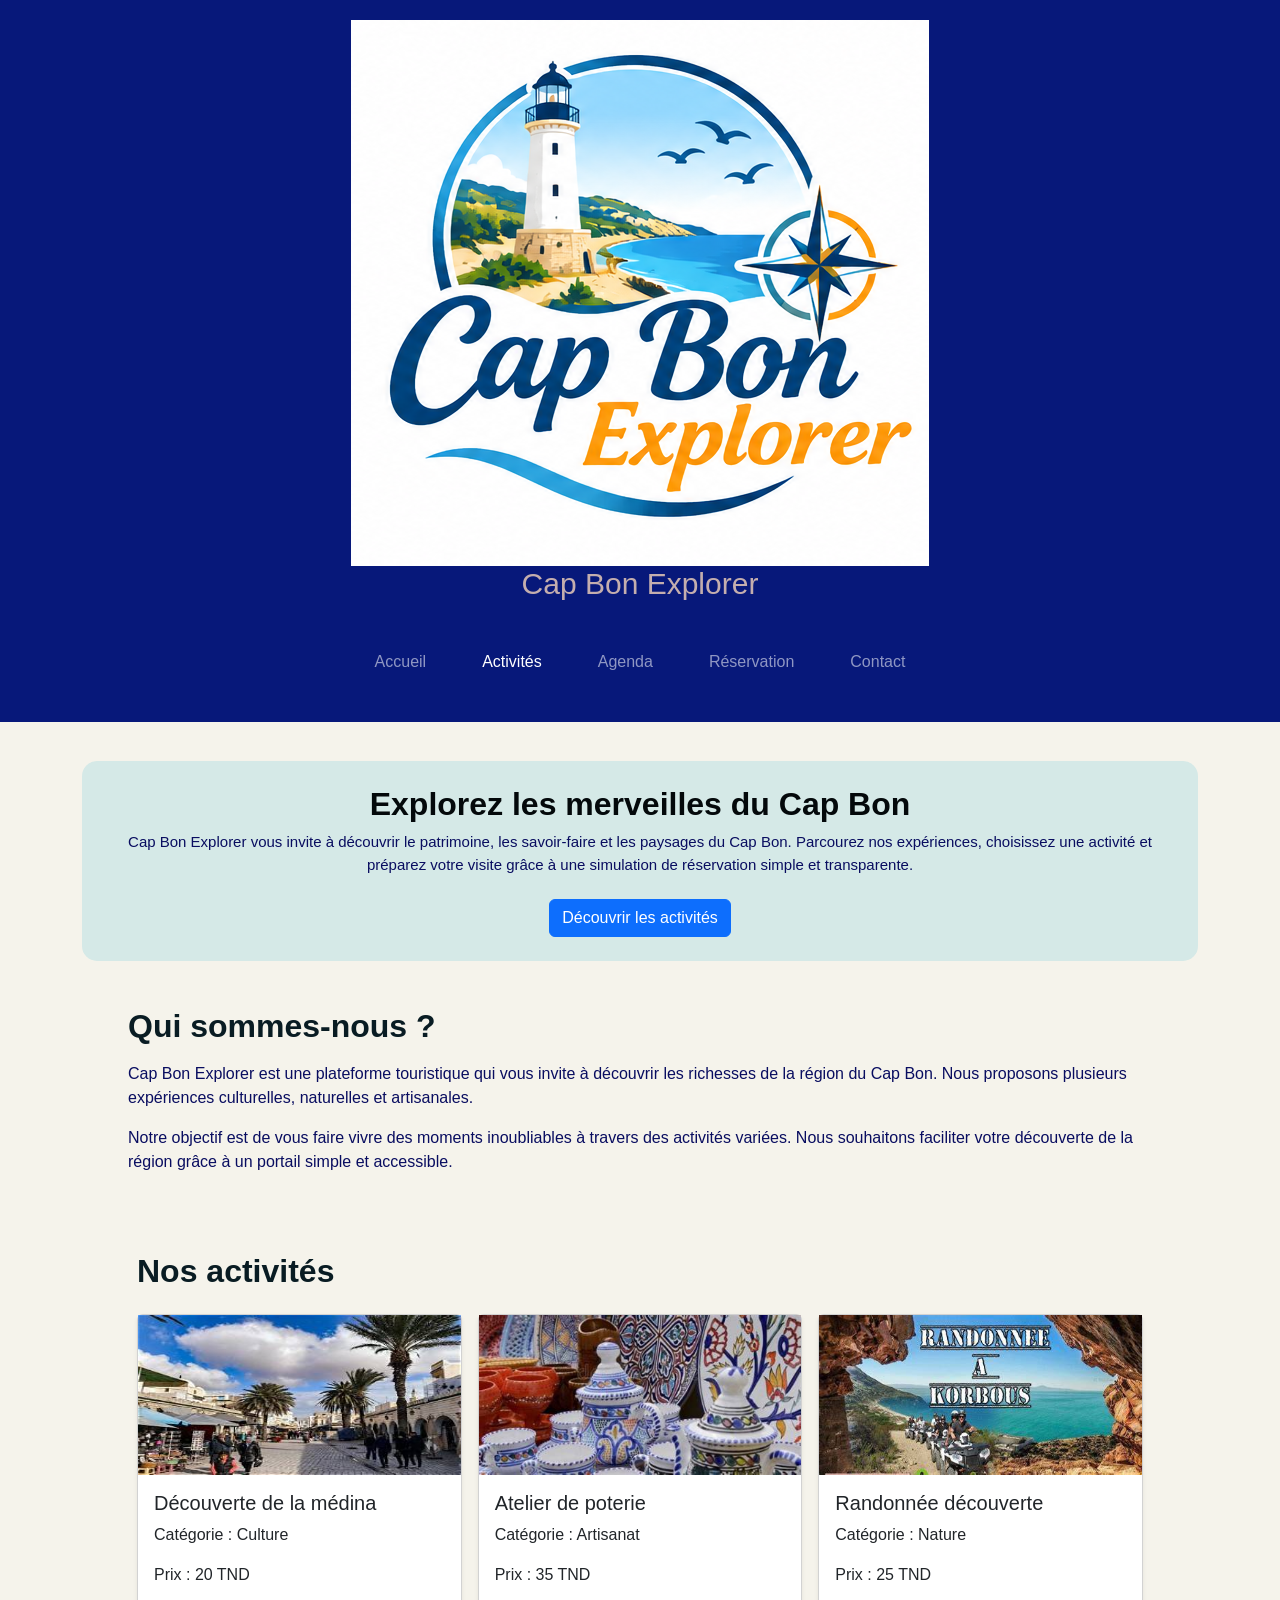
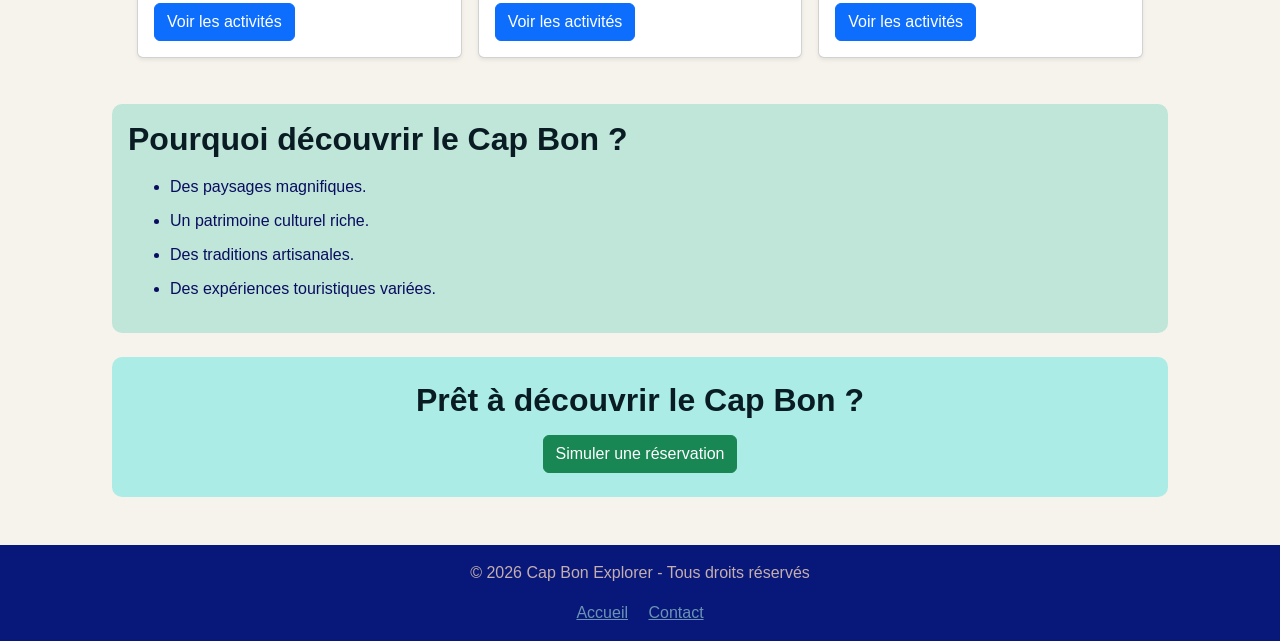
==== commit 786b7120: "added contact page" ====
--- a/index.html
+++ b/index.html
@@ -1,4 +1,3 @@
-
 <!DOCTYPE html>
 <html lang="fr">
 <head>
@@ -11,68 +10,41 @@
 </head>
 
 <body>
-
     <header class="text-center">
-
-        <h1 class="py-3 mb-0">Cap Bon Explorer</h1>
-
-        <!-- Navbar responsive -->
-        <nav class="navbar navbar-expand-lg navbar-dark">
-
-            <div class="container">
-
-                <button class="navbar-toggler" type="button"
-                    data-bs-toggle="collapse"
-                    data-bs-target="#menuPrincipal"
-                    aria-controls="menuPrincipal"
-                    aria-expanded="false"
-                    aria-label="Afficher le menu">
-
-                    <span class="navbar-toggler-icon"></span>
-                </button>
-
-                <div class="collapse navbar-collapse justify-content-center"
-                    id="menuPrincipal">
-
-                    <ul class="navbar-nav gap-lg-3">
-
-                        <li class="nav-item">
-                            <a class="nav-link active" href="index.html">Accueil</a>
-                        </li>
-
-                        <li class="nav-item">
-                            <a class="nav-link" href="activites.html">Activités</a>
-                        </li>
-
-                        <li class="nav-item">
-                            <a class="nav-link" href="agenda.html">Agenda</a>
-                        </li>
-
-                        <li class="nav-item">
-                            <a class="nav-link" href="reservation.html">Réservation</a>
-                        </li>
-
-                        <li class="nav-item">
-                            <a class="nav-link" href="contact.html">Contact</a>
-                        </li>
-
-                    </ul>
-
-                </div>
-
+    <img src="images/logo.png" alt="Logo Cap Bon Explorer" class="logo">
+    <h1>Cap Bon Explorer</h1>
+    <nav class="navbar navbar-expand-lg navbar-dark">
+        <div class="container">
+            <button class="navbar-toggler" type="button"data-bs-toggle="collapse"data-bs-target="#menu"aria-controls="menu"aria-expanded="false"aria-label="Toggle navigation">
+                <span class="navbar-toggler-icon"></span>
+            </button>
+            <div class="collapse navbar-collapse justify-content-center" id="menu">
+                <ul class="navbar-nav gap-3">
+                    <li class="nav-item">
+                        <a class="nav-link" href="index.html">Accueil</a>
+                    </li>
+                    <li class="nav-item">
+                        <a class="nav-link active" href="activites.html">Activités</a>
+                    </li>
+                    <li class="nav-item">
+                        <a class="nav-link" href="agenda.html">Agenda</a>
+                    </li>
+                    <li class="nav-item">
+                        <a class="nav-link" href="reservation.html">Réservation</a>
+                    </li>
+                    <li class="nav-item">
+                        <a class="nav-link" href="contact.html">Contact</a>
+                    </li>
+                </ul>
             </div>
-
-        </nav>
-
+        </div>
+    </nav>
     </header>
 
     <main class="container py-4">
-
         <!-- Bannière -->
         <section id="ba" class="p-4 text-center mb-4">
-
             <h2 class="texte fw-bold">Explorez les merveilles du Cap Bon</h2>
-
             <p class="lead">
                 Cap Bon Explorer vous invite à découvrir le patrimoine,
                 les savoir-faire et les paysages du Cap Bon.
@@ -80,158 +52,91 @@
                 et préparez votre visite grâce à une simulation
                 de réservation simple et transparente.
             </p>
-
             <a href="activites.html" class="btn btn-primary mt-2">
                 Découvrir les activités
             </a>
-
         </section>
-
         <!-- Présentation -->
         <section class="nous p-3 mb-4">
-
             <h2 class="fw-bold mb-3">Qui sommes-nous ?</h2>
-
             <p>
                 Cap Bon Explorer est une plateforme touristique
                 qui vous invite à découvrir les richesses de la
                 région du Cap Bon. Nous proposons plusieurs
                 expériences culturelles, naturelles et artisanales.
             </p>
-
             <p>
                 Notre objectif est de vous faire vivre des moments
                 inoubliables à travers des activités variées.
                 Nous souhaitons faciliter votre découverte de la
                 région grâce à un portail simple et accessible.
             </p>
-
         </section>
-
         <!-- Activités -->
         <section class="py-3">
-
             <h2 class="fw-bold mb-4">Nos activités</h2>
-
             <div class="row g-3">
-
                 <!-- Carte 1 -->
                 <div class="col-12 col-md-6 col-lg-4">
-
-                    <article class="card h-100 shadow-sm">
-
-                        <img src="images/medina.jpg" alt="Médina de Nabeul" class="img-fluid w-100 imgform">
-                        <div class="card-body d-flex flex-column">
-
-                            <h3 class="card-title h5">Découverte de la médina</h3>
-
-                            <p class="card-text">Catégorie : Culture</p>
-
-                            <p class="card-text">Prix : 20 TND</p>
-
-                            <a href="activites.html"
-                                class="btn btn-primary mt-auto align-self-start">
-                                Voir les activités
-                            </a>
-
-                        </div>
-
-                    </article>
-
+                <article class="card h-100 shadow-sm">
+                    <img src="images/medina.jpg" alt="Médina de Nabeul" class="img-fluid w-100 imgform">
+                    <div class="card-body d-flex flex-column">
+                        <h3 class="card-title h5">Découverte de la médina</h3>
+                        <p class="card-text">Catégorie : Culture</p>
+                        <p class="card-text">Prix : 20 TND</p>
+                        <a href="activites.html"class="btn btn-primary mt-auto align-self-start">Voir les activités</a>
+                    </div>
+                </article>
                 </div>
-
                 <!-- Carte 2 -->
                 <div class="col-12 col-md-6 col-lg-4">
-
-                    <article class="card h-100 shadow-sm">
-
-                        <img src="images/poterie.jpg" alt="Médina de Nabeul" class="img-fluid w-100 imgform">
-                        <div class="card-body d-flex flex-column">
-
-                            <h3 class="card-title h5">Atelier de poterie</h3>
-
-                            <p class="card-text">Catégorie : Artisanat</p>
-
-                            <p class="card-text">Prix : 35 TND</p>
-
-                            <a href="activites.html"
-                                class="btn btn-primary mt-auto align-self-start">
-                                Voir les activités
-                            </a>
-
-                        </div>
-
-                    </article>
-
+                <article class="card h-100 shadow-sm">
+                    <img src="images/poterie.jpg" alt="Médina de Nabeul" class="img-fluid w-100 imgform">
+                    <div class="card-body d-flex flex-column">
+                        <h3 class="card-title h5">Atelier de poterie</h3>
+                        <p class="card-text">Catégorie : Artisanat</p>
+                        <p class="card-text">Prix : 35 TND</p>
+                        <a href="activites.html"class="btn btn-primary mt-auto align-self-start">Voir les activités</a>
+                    </div>
+                </article>
                 </div>
-
                 <!-- Carte 3 -->
                 <div class="col-12 col-md-6 col-lg-4">
-
-                    <article class="card h-100 shadow-sm">
-
-                        <img src="images/randonnee.jpg" alt="Médina de Nabeul" class="img-fluid w-100 imgform">
-
-                        <div class="card-body d-flex flex-column">
-
-                            <h3 class="card-title h5">Randonnée découverte</h3>
-
-                            <p class="card-text">Catégorie : Nature</p>
-
-                            <p class="card-text">Prix : 25 TND</p>
-
-                            <a href="activites.html"
-                                class="btn btn-primary mt-auto align-self-start">
-                                Voir les activités
-                            </a>
-
-                        </div>
-
+                <article class="card h-100 shadow-sm">
+                    <img src="images/randonnee.jpg" alt="Médina de Nabeul" class="img-fluid w-100 imgform">
+                    <div class="card-body d-flex flex-column">
+                        <h3 class="card-title h5">Randonnée découverte</h3>
+                        <p class="card-text">Catégorie : Nature</p>
+                        <p class="card-text">Prix : 25 TND</p>
+                        <a href="activites.html"class="btn btn-primary mt-auto align-self-start">Voir les activités</a>
+                    </div>
                     </article>
-
                 </div>
-
             </div>
-
         </section>
-
         <!-- Pourquoi le Cap Bon ? -->
         <section class="pour p-3 my-4">
-
             <h2 class="fw-bold mb-3">Pourquoi découvrir le Cap Bon ?</h2>
-
             <ul>
                 <li>Des paysages magnifiques.</li>
                 <li>Un patrimoine culturel riche.</li>
                 <li>Des traditions artisanales.</li>
                 <li>Des expériences touristiques variées.</li>
             </ul>
-
         </section>
-
         <!-- Réservation -->
         <section class="reservation p-4 text-center my-4">
-
             <h2 class="fw-bold mb-3">Prêt à découvrir le Cap Bon ?</h2>
-
             <a href="reservation.html" class="btn btn-success">
                 Simuler une réservation
             </a>
-
         </section>
-
     </main>
-
     <footer class="text-center p-3">
-
         <p>© 2026 Cap Bon Explorer - Tous droits réservés</p>
-
         <a href="index.html" class="mx-2">Accueil</a>
         <a href="contact.html" class="mx-2">Contact</a>
-
     </footer>
-
     <script src="js/bootstrap.bundle.min.js"></script>
-
 </body>
-</html>
+</html>
